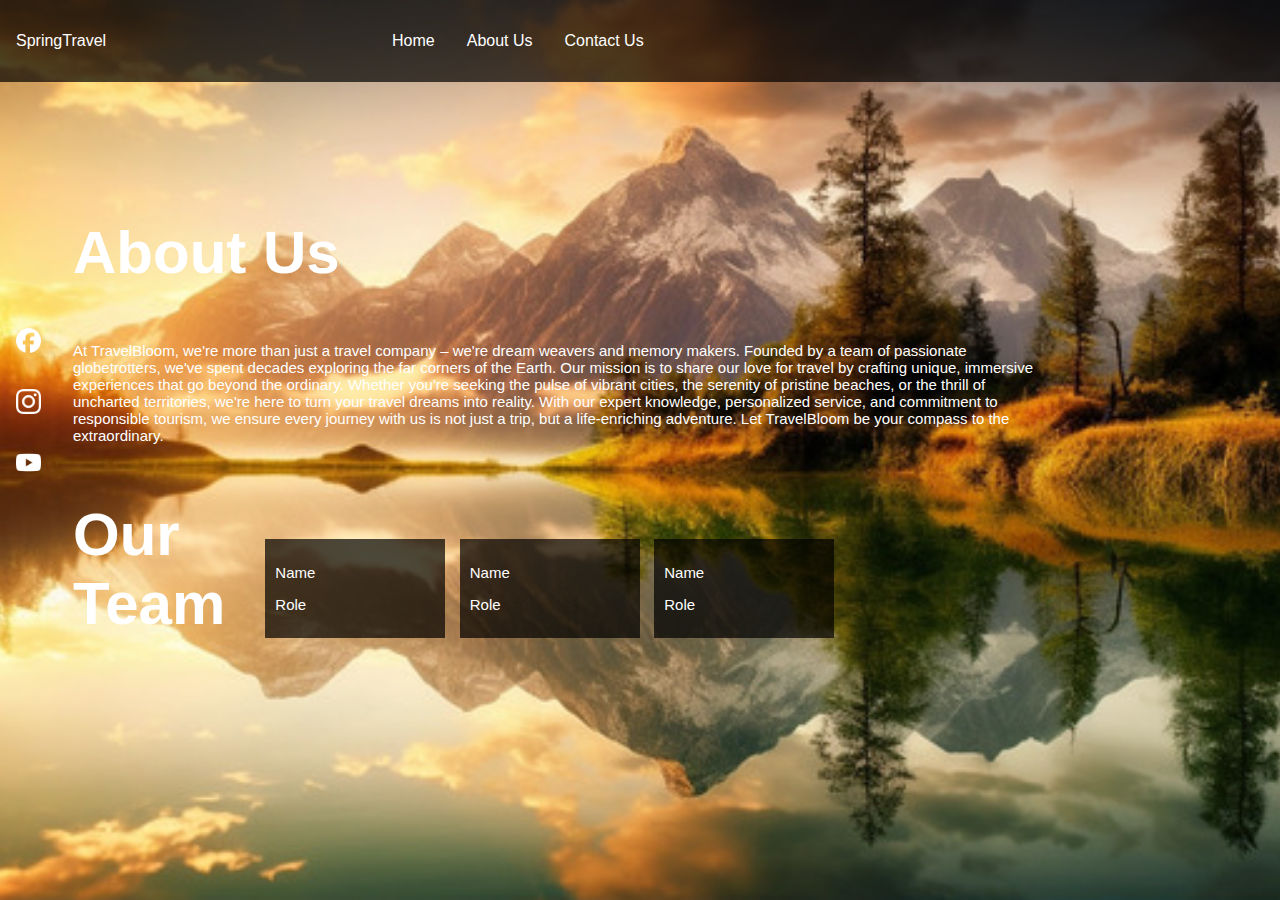
==== about_us.html @ 364667de "about" ====
<!DOCTYPE html>
<html>
    <head>
        <title>SpringTravel</title>
        <link rel="stylesheet" href="./travel_recommendation.css">
    </head>
    <body>
        <header>
            <nav class="navbar">
                <div id="title">SpringTravel</div>
                <ul>
                    <li><a href="./travel_recommendation.html">Home</a></li>
                    <li><a href="./about_us.html">About Us</a></li>
                    <li><a href="./contact_us.html">Contact Us</a></li>
                </ul>
                <div class="search-bar">
                </div>
            </nav>
        </header>
        <main>
            <section class="socials">
                <a href="FB Link"><img src="facebook.webp" width="25px"></a>
                <a href="FB Link"><img src="instagram.webp" width="25px"></a>
                <a href="FB Link"><img src="youtube.webp" width="25px"></a>
            </section>
            <section class="about">
                <h1>About Us</h1>
                <p>At TravelBloom, we're more than just a travel company – we're dream weavers and memory makers. 
                    Founded by a team of passionate globetrotters, we've spent decades exploring the far corners of the Earth. 
                    Our mission is to share our love for travel by crafting unique, immersive experiences that go beyond the ordinary. 
                    Whether you're seeking the pulse of vibrant cities, the serenity of pristine beaches, or the thrill of uncharted territories, we're here to turn your travel dreams into reality. 
                    With our expert knowledge, personalized service, and commitment to responsible tourism, we ensure every journey with us is not just a trip, but a life-enriching adventure. 
                    Let TravelBloom be your compass to the extraordinary.
                </p>
                <div id="team">
                    <h1>Our<br>Team</h1>
                    <ul>
                        <li>
                            <div>
                                <p>Name</p>
                                <p>Role</p>
                            </div>
                        </li>
                        <li>
                            <div>
                                <p>Name</p>
                                <p>Role</p>
                            </div>
                        </li>
                        <li>
                            <div>
                                <p>Name</p>
                                <p>Role</p>
                            </div>
                        </li>
                    </ul>
                </div>
            </section>
        </main>
    
        <footer>
            
        </footer>
    </body>
---- travel_recommendation.css ----
body {
    margin: 0;
    font-family: Arial, sans-serif;
    background-image: url('background.jpg');
    background-size: cover;
    background-position: center;
    background-attachment: fixed;
    min-height: 100vh;
    color: white;
}

header {
    background-color: rgba(0, 0, 0, 0.7); /* Semi-transparent black */
    padding: 1em;
}

nav {
    display: flex;
    justify-content: space-between;
    align-items: center;
}

nav ul {
    list-style-type: none;
    display: flex;
}

nav ul li a {
    color: white;
    margin: 1em;
    text-decoration: none;
}

nav ul li a:hover {
    font-weight: bold;
    text-decoration: underline;
}

.search-bar {
    display: flex;
    justify-content: center;
    position: relative;
    width: 30%;
}

.search-bar input[type="text"] {
    width: 100%;
    padding: 10px 80px 10px 20px; /* Right padding for button */
    border: none;
    border-radius: 25px;
    outline: none;
}

#clearBtn {
    position: absolute;
    right: 10px;
    top: 50%;
    transform: translateY(-50%);
    padding: 4px 8px;
    background-color: black;
    color: white;
    border: none;
    border-radius: 5px;
    cursor: pointer;
}

#searchBtn {
    position: absolute;
    right: 60px;
    top: 50%;
    transform: translateY(-50%);
    padding: 4px 8px;
    background-color: black;
    color: white;
    border: none;
    border-radius: 5px;
    cursor: pointer;
}

#searchBtn:hover {
    background-color: grey;
}

#clearBtn:hover {
    background-color: grey;
}

main {
    display: flex;
    flex-direction: row;
}

.socials {
    width: 5%;
    padding: 1em;
    display: flex;
    flex-direction: column;
    justify-content: center;
    align-items: flex-start;
}

.socials a {
    margin-top: 2em;
}

.hero {
    width: 40%;
    padding: 1em;
    margin-top: 5em;
    display: flex;
    flex-direction: column;
    justify-content: center;
    align-items: flex-start;
}

h1 {
    font-size: 60px;
    font-weight: bold;
}

p {
    font-size: 15px;
    margin-right: 15em;
}

#bookBtn {
    margin-top: 3em;
    padding: 4px 8px;
    background-color: black;
    color: white;
    border: none;
    border-radius: 5px;
    cursor: pointer;
}

#bookBtn:hover{
    background-color: grey;
}

.result {
    width: 40%;
    padding: 1em;
    display: flex;
    flex-direction: column;
    justify-content: center;
}

.about {
    padding: 1em;
    margin-top: 5em;
    display: flex;
    flex-direction: column;
    justify-content: center;
    align-items: flex-start;
}

#team {
    display: flex;
    flex-direction: row;
    justify-content: center;
}

#team div {
    padding: 10px;
    background-color: rgba(0, 0, 0, 0.7);
    width: 10em;
}

#team ul {
    margin-top:5em;
    list-style-type: none;
}

#team li {
    display: inline-block;
    margin-right: 10px; /* add spacing between items */
}
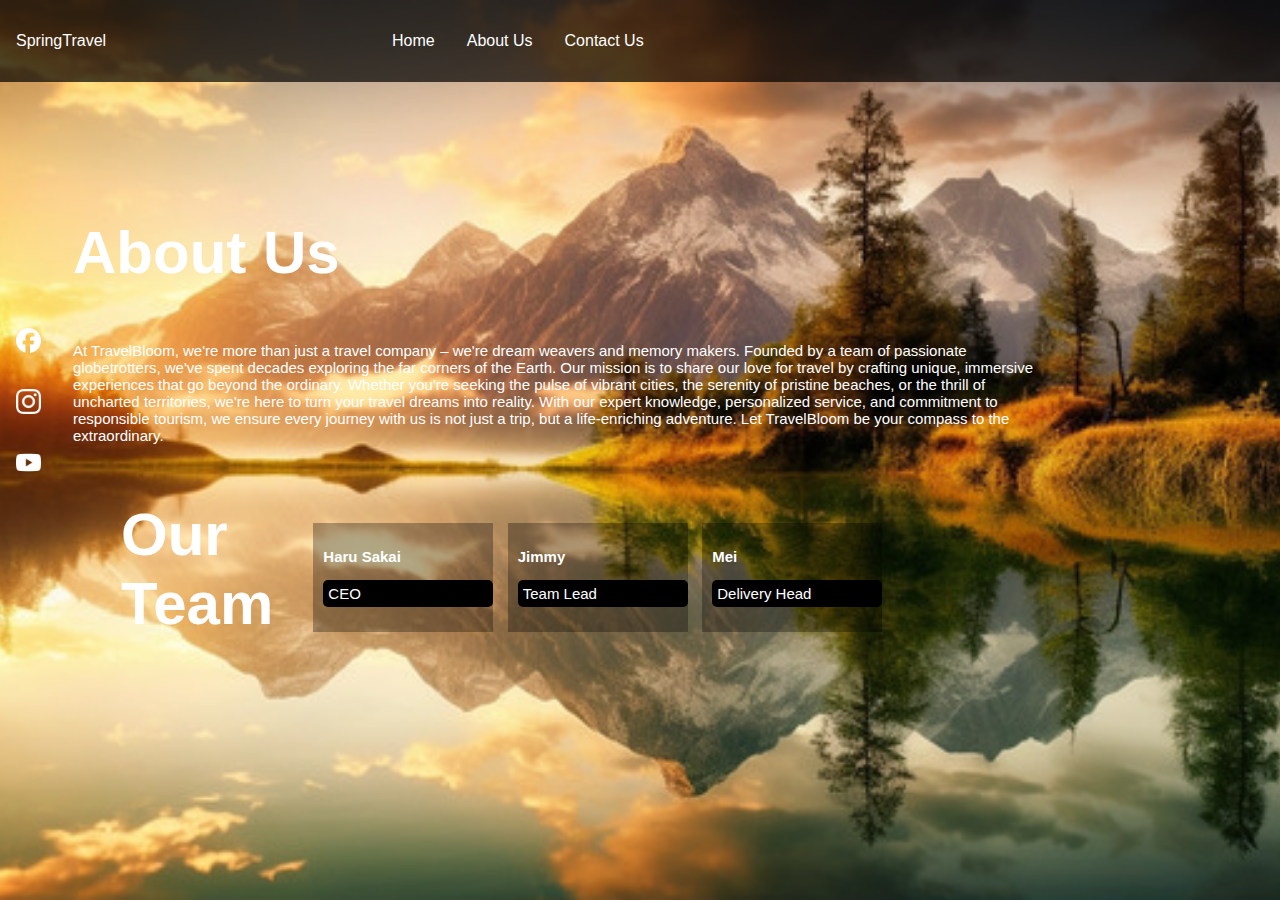
==== commit 277fe7d0: "logic" ====
--- a/about_us.html
+++ b/about_us.html
@@ -36,22 +36,16 @@
                     <h1>Our<br>Team</h1>
                     <ul>
                         <li>
-                            <div>
-                                <p>Name</p>
-                                <p>Role</p>
-                            </div>
+                                <p id="name">Haru Sakai</p>
+                                <p id="role">CEO </p>
                         </li>
                         <li>
-                            <div>
-                                <p>Name</p>
-                                <p>Role</p>
-                            </div>
+                                <p id="name">Jimmy</p>
+                                <p id="role">Team Lead</p>
                         </li>
                         <li>
-                            <div>
-                                <p>Name</p>
-                                <p>Role</p>
-                            </div>
+                                <p id="name">Mei</p>
+                                <p id="role">Delivery Head</p>
                         </li>
                     </ul>
                 </div>
@@ -61,4 +55,4 @@
         <footer>
             
         </footer>
-    </body>+    </body>
--- a/travel_recommendation.css
+++ b/travel_recommendation.css
@@ -137,12 +137,31 @@
     background-color: grey;
 }
 
-.result {
-    width: 40%;
-    padding: 1em;
-    display: flex;
-    flex-direction: column;
-    justify-content: center;
+.results {
+    width: 100%;
+    padding: 3em;
+    display: flex;
+    flex-direction: column;
+    justify-content: center;
+    color: black;
+}
+
+.results div {
+    background-color: white;
+    margin-bottom: 3em;
+}
+
+.results h3 {
+    color:white;
+}
+
+.results #name {
+    padding: 10px 10px 0 10px;
+    font-weight: bold;
+}
+
+.results #desc {
+    padding: 0px 10px 10px 10px;
 }
 
 .about {
@@ -158,20 +177,81 @@
     display: flex;
     flex-direction: row;
     justify-content: center;
-}
-
-#team div {
-    padding: 10px;
-    background-color: rgba(0, 0, 0, 0.7);
-    width: 10em;
+    margin-left:3em;
 }
 
 #team ul {
-    margin-top:5em;
     list-style-type: none;
 }
 
 #team li {
     display: inline-block;
     margin-right: 10px; /* add spacing between items */
-}+    padding: 10px;
+    background-color: rgba(0, 0, 0, 0.3);
+    margin-top:3em;
+    width: 10em;
+}
+
+#team p {
+    width:100%;
+}
+
+#team li #name {
+    font-weight: bold;
+}
+
+#team li #role {
+    background-color: black;
+    padding: 5px;
+    border-radius: 5px;
+}
+
+.contact {
+    width: 80%;
+    padding: 1em;
+    margin-top: 5em;
+    display: flex;
+    flex-direction: column;
+    justify-content: center;
+    align-items: flex-start;
+}
+
+#contactForm {
+    width: 100%;
+    padding: 1em;
+    display: flex;
+    flex-direction: column;
+    margin-top: 8em;
+    justify-content: center;
+    background-color: rgba(0, 0, 0, 0.3);
+}
+
+#contactForm label {
+    padding-top: 10px;
+    padding-bottom: 10px;
+}
+
+#contactForm input {
+    background-color: transparent;
+    color:white;
+}
+
+#contactForm textarea {
+    background-color: transparent;
+    margin-bottom: 10px;
+    color:white;
+}
+
+#contactForm button {
+    padding: 4px 8px;
+    background-color: black;
+    color: white;
+    border: none;
+    border-radius: 5px;
+    cursor: pointer;
+}
+
+#contactForm button:hover {
+    background-color: grey;
+}
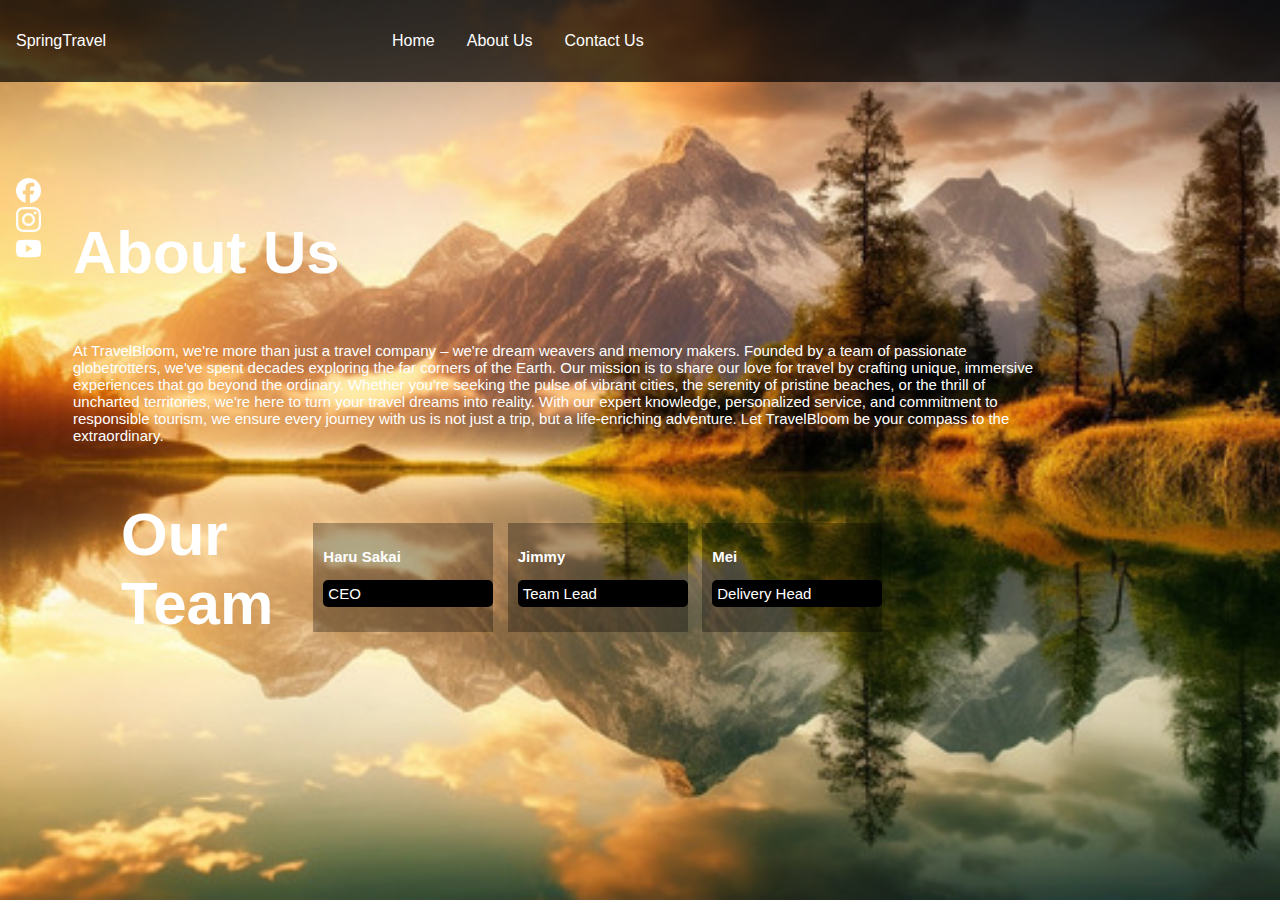
==== commit e7f75169: "done" ====
--- a/about_us.html
+++ b/about_us.html
@@ -9,7 +9,7 @@
             <nav class="navbar">
                 <div id="title">SpringTravel</div>
                 <ul>
-                    <li><a href="./travel_recommendation.html">Home</a></li>
+                    <li><a href="./index.html">Home</a></li>
                     <li><a href="./about_us.html">About Us</a></li>
                     <li><a href="./contact_us.html">Contact Us</a></li>
                 </ul>
@@ -19,9 +19,9 @@
         </header>
         <main>
             <section class="socials">
-                <a href="FB Link"><img src="facebook.webp" width="25px"></a>
-                <a href="FB Link"><img src="instagram.webp" width="25px"></a>
-                <a href="FB Link"><img src="youtube.webp" width="25px"></a>
+                <a href="https://www.facebook.com"><img src="images/facebook.webp" width="25px"></a>
+                <a href="https://www.instagram.com"><img src="images/instagram.webp" width="25px"></a>
+                <a href="https://www.youtube.com"><img src="images/youtube.webp" width="25px"></a>
             </section>
             <section class="about">
                 <h1>About Us</h1>
@@ -56,3 +56,4 @@
             
         </footer>
     </body>
+</html>--- a/travel_recommendation.css
+++ b/travel_recommendation.css
@@ -1,7 +1,7 @@
 body {
     margin: 0;
     font-family: Arial, sans-serif;
-    background-image: url('background.jpg');
+    background-image: url('images/background.jpg');
     background-size: cover;
     background-position: center;
     background-attachment: fixed;
@@ -93,21 +93,20 @@
 .socials {
     width: 5%;
     padding: 1em;
-    display: flex;
-    flex-direction: column;
-    justify-content: center;
-    align-items: flex-start;
+    flex-direction: column;
+    justify-content: center;
+    align-items: flex-start;
+    margin-top: 5em;
 }
 
 .socials a {
-    margin-top: 2em;
+    margin-top: 3em;
 }
 
 .hero {
     width: 40%;
     padding: 1em;
     margin-top: 5em;
-    display: flex;
     flex-direction: column;
     justify-content: center;
     align-items: flex-start;
@@ -148,20 +147,26 @@
 
 .results div {
     background-color: white;
-    margin-bottom: 3em;
+    margin-bottom: 1em;
 }
 
 .results h3 {
     color:white;
 }
 
+.results img {
+    width: 100%;
+}
+
 .results #name {
     padding: 10px 10px 0 10px;
     font-weight: bold;
+    width: 80%;
 }
 
 .results #desc {
     padding: 0px 10px 10px 10px;
+    width: 80%;
 }
 
 .about {
@@ -211,7 +216,6 @@
     width: 80%;
     padding: 1em;
     margin-top: 5em;
-    display: flex;
     flex-direction: column;
     justify-content: center;
     align-items: flex-start;
@@ -223,6 +227,7 @@
     display: flex;
     flex-direction: column;
     margin-top: 8em;
+    margin-right: 3em;
     justify-content: center;
     background-color: rgba(0, 0, 0, 0.3);
 }
